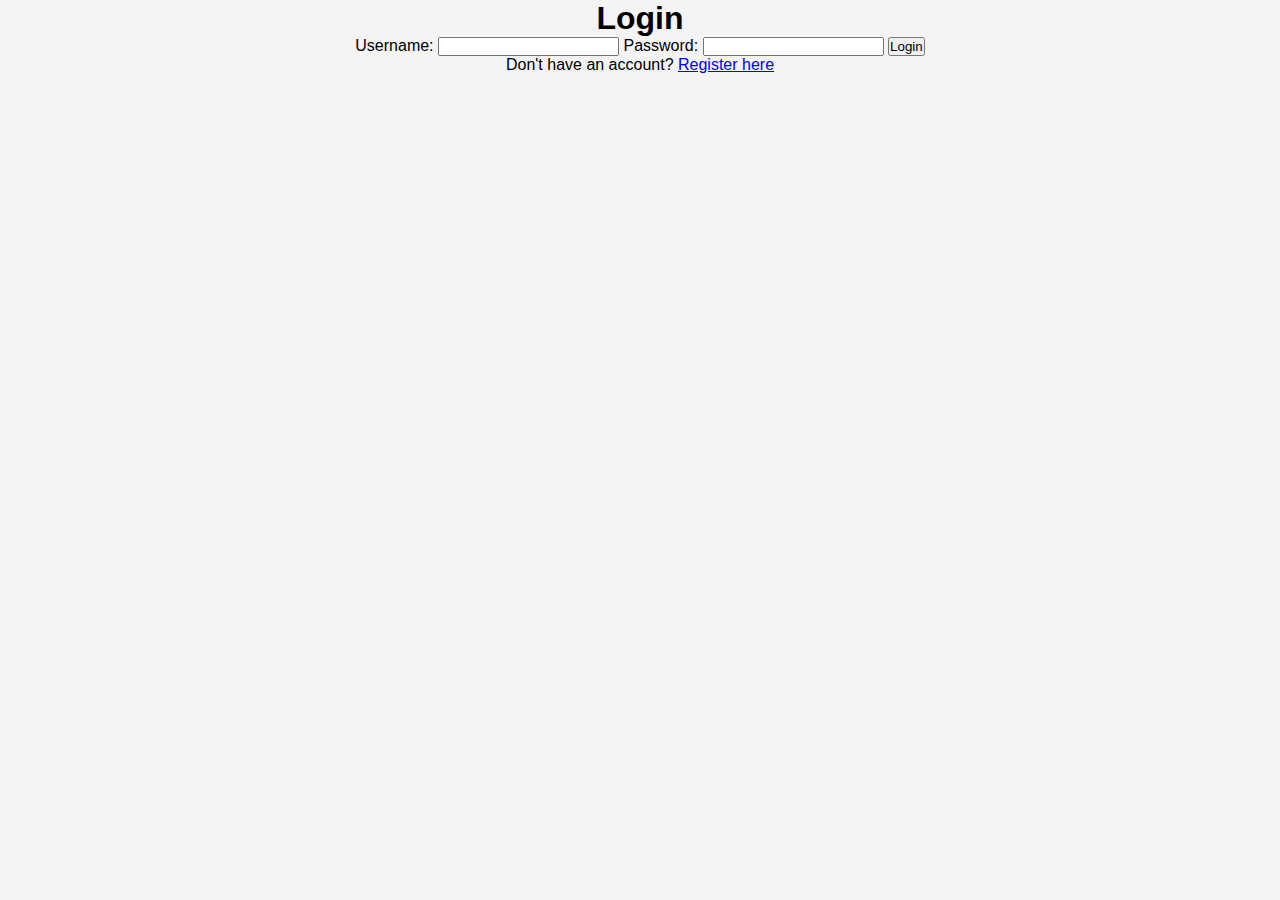
==== public/login.html @ 2b6a7617 "Add files via upload" ====
<!DOCTYPE html>
<html lang="en">
<head>
    <meta charset="UTF-8">
    <meta name="viewport" content="width=device-width, initial-scale=1.0">
    <title>Login</title>
    <link rel="stylesheet" href="style.css">
</head>
<body>
    <h1>Login</h1>
    <form id="login-form">
        <label for="username">Username:</label>
        <input type="text" id="username" required>
        
        <label for="password">Password:</label>
        <input type="password" id="password" required>
        
        <button type="submit">Login</button>
    </form>
    <p>Don't have an account? <a href="register.html">Register here</a></p>
    <script>
        const form = document.getElementById('login-form');
        form.addEventListener('submit', async (e) => {
            e.preventDefault();
            const username = document.getElementById('username').value;
            const password = document.getElementById('password').value;

            const response = await fetch('/api/auth/login', {
                method: 'POST',
                headers: {
                    'Content-Type': 'application/json',
                },
                body: JSON.stringify({ username, password }),
            });

            const data = await response.json();
            if (data.token) {
                // Check if the user has already played the game
                const scoreResponse = await fetch(`/api/scores?username=${username}`);
                if (scoreResponse.ok) {
                    alert('You have already played the game.'); // Alert user
                    return; // Do not redirect
                }
                localStorage.setItem('username', username); // Store username
                // Redirect to the game page
                window.location.href = 'index.html';
            } else {
                alert('Login failed!'); // Show error on login failure
            }
        });
    </script>
</body>
</html>
---- public/style.css ----
* {
  margin: 0;
  padding: 0;
  box-sizing: border-box;
}

html, body {
  height: 100%;
  width: 100%;
}

body {
  font-family: Arial, sans-serif;
  text-align: center;
  background-color: #f4f4f4;
}

#game {
  max-width: 600px;
  margin: 0 auto;
  padding: 20px;
  background-color: white;
  border-radius: 10px;
  box-shadow: 0 0 10px rgba(0, 0, 0, 0.1);
}

#question {
  font-size: 24px;
  margin-bottom: 10px;
}

#options button {
  display: block;
  width: 100%;
  margin: 5px 0;
  padding: 10px;
  font-size: 18px;
  cursor: pointer;
}

/* You can add styles for correct and wrong answers if needed */
.correct {
  background-color: green; /* Green for correct answer */
}

.wrong {
  background-color: red; /* Red for wrong answer */
}
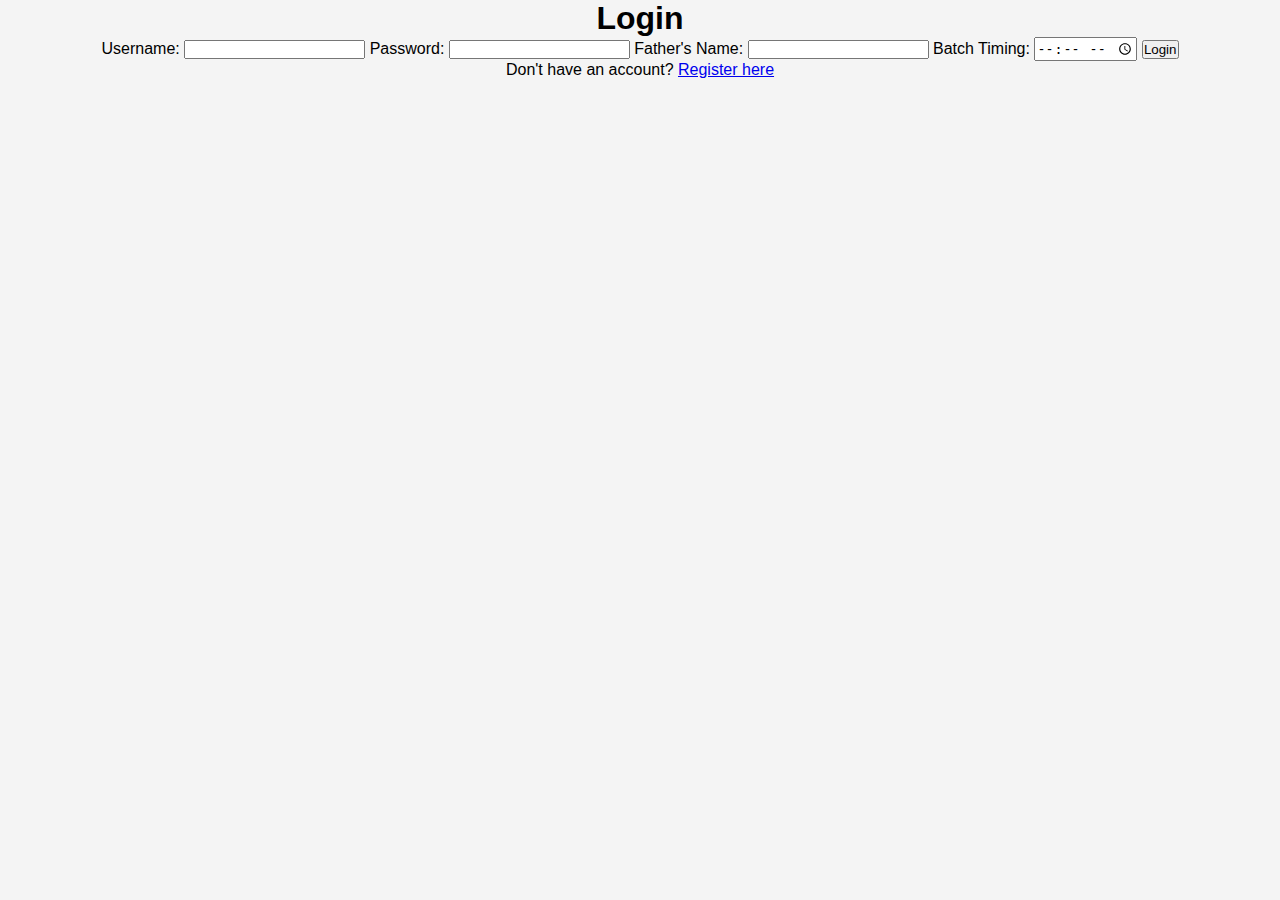
==== commit 76b09200: "Add files via upload" ====
--- a/public/login.html
+++ b/public/login.html
@@ -14,6 +14,13 @@
         
         <label for="password">Password:</label>
         <input type="password" id="password" required>
+
+        <label for="fathername">Father's Name:</label>
+        <input type="text" id="fathername" required>
+
+        <label for="batchTiming">Batch Timing:</label> <!-- Update the label -->
+        <input type="time" id="batchTiming" required> <!-- Update the id -->
+
         
         <button type="submit">Login</button>
     </form>
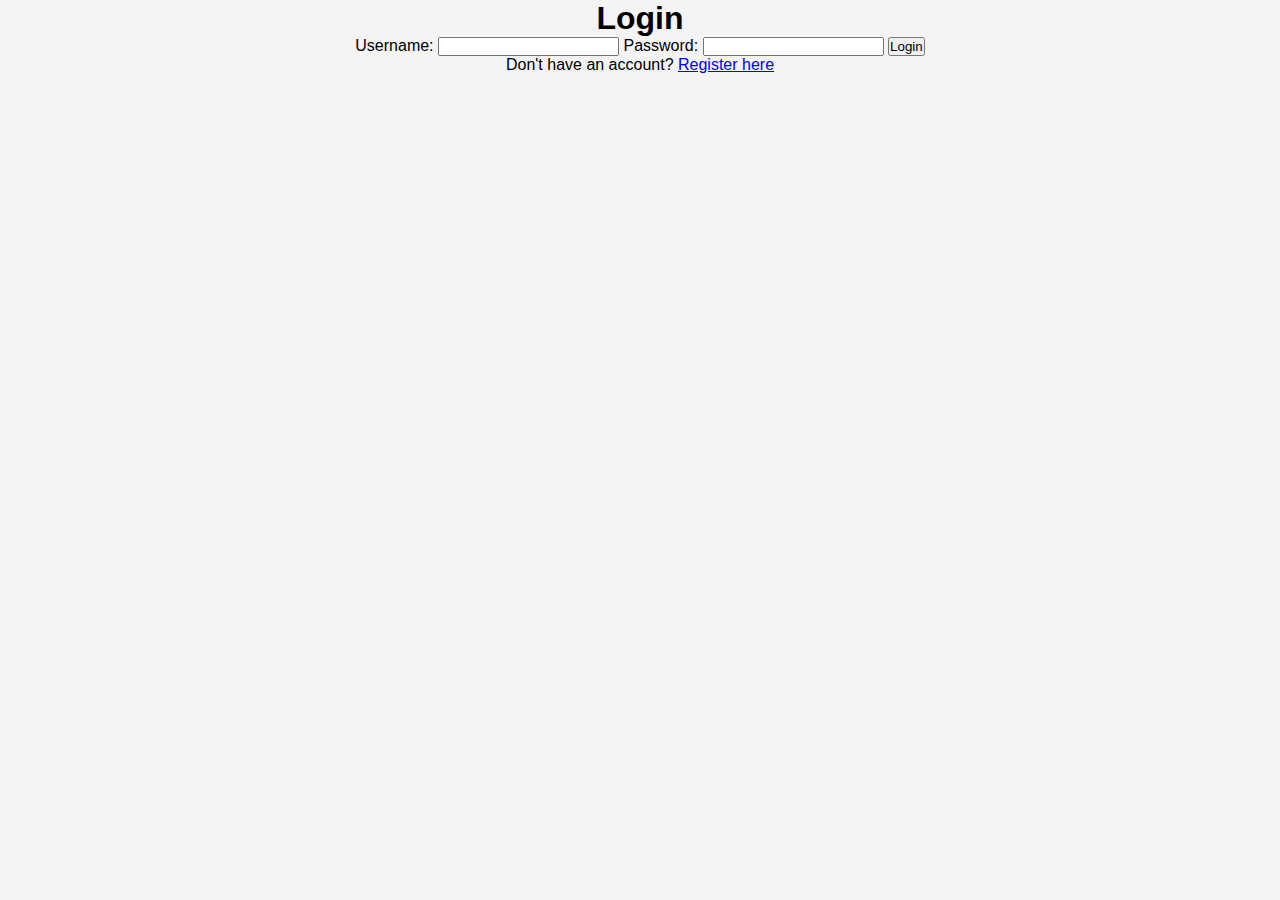
==== commit 5c2bf68b: "Add files via upload" ====
--- a/public/login.html
+++ b/public/login.html
@@ -14,13 +14,6 @@
         
         <label for="password">Password:</label>
         <input type="password" id="password" required>
-
-        <label for="fathername">Father's Name:</label>
-        <input type="text" id="fathername" required>
-
-        <label for="batchTiming">Batch Timing:</label> <!-- Update the label -->
-        <input type="time" id="batchTiming" required> <!-- Update the id -->
-
         
         <button type="submit">Login</button>
     </form>
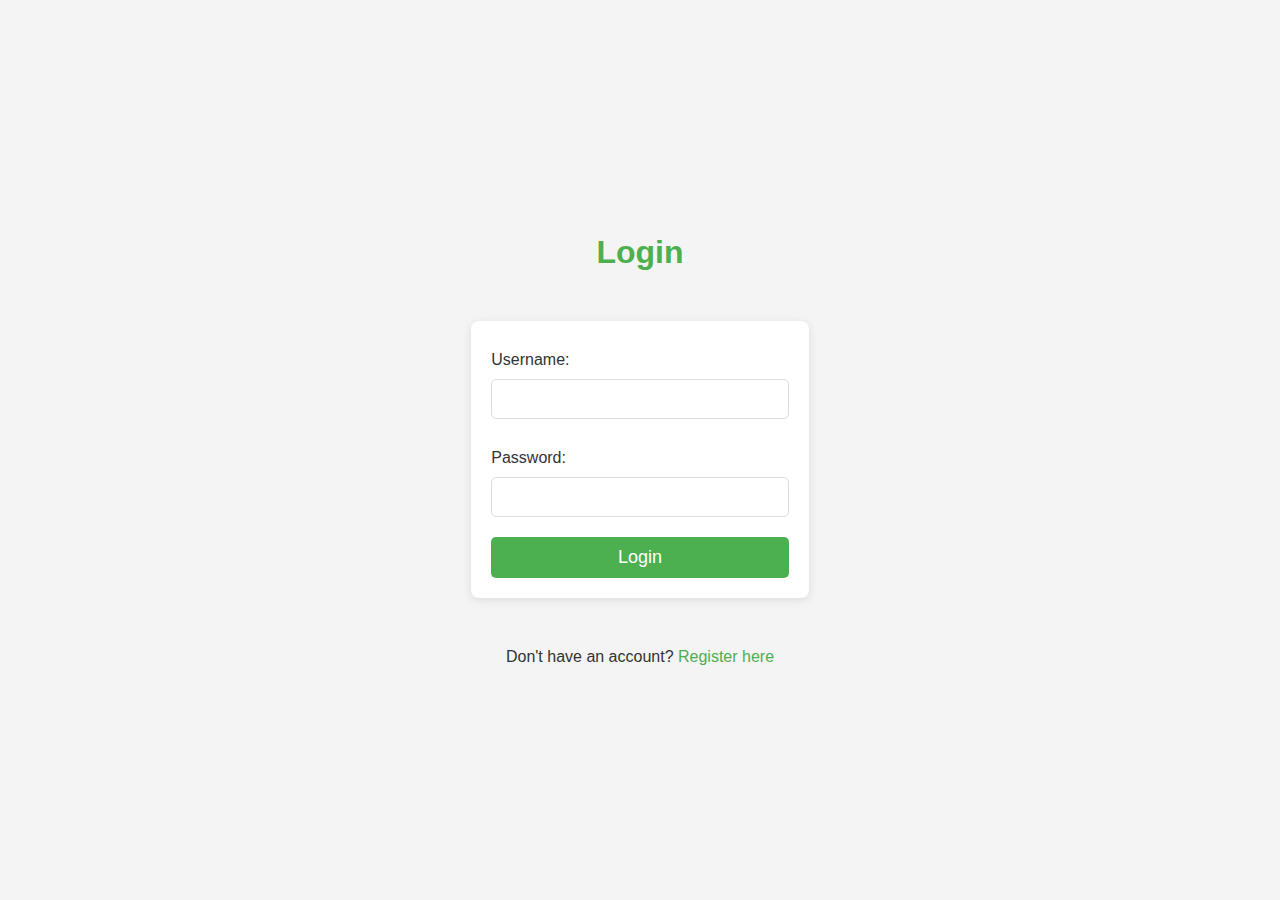
==== commit 2fd90e37: "Add files via upload" ====
--- a/public/login.html
+++ b/public/login.html
@@ -5,6 +5,7 @@
     <meta name="viewport" content="width=device-width, initial-scale=1.0">
     <title>Login</title>
     <link rel="stylesheet" href="style.css">
+    <link rel="shortcut icon" href="img.jpeg" type="image/x-icon">
 </head>
 <body>
     <h1>Login</h1>
--- a/public/style.css
+++ b/public/style.css
@@ -10,39 +10,160 @@
 }
 
 body {
-  font-family: Arial, sans-serif;
-  text-align: center;
-  background-color: #f4f4f4;
+    font-family: 'Arial', sans-serif;
+    background-color: #f4f4f4;
+    color: #333;
+    margin: 0;
+    padding: 0;
+    display: flex;
+    flex-direction: column;
+    justify-content: center;
+    align-items: center;
 }
 
-#game {
-  max-width: 600px;
-  margin: 0 auto;
-  padding: 20px;
-  background-color: white;
-  border-radius: 10px;
-  box-shadow: 0 0 10px rgba(0, 0, 0, 0.1);
+#game-container {
+  max-width: 600px; /* Max width for the game container */
+  margin: 50px auto; /* Centering the container */
+  padding: 20px; /* Padding inside the container */
+  background-color: #fff; /* Background color */
+  border-radius: 8px; /* Rounded corners */
+  box-shadow: 0 2px 10px rgba(0, 0, 0, 0.2); /* Shadow for depth */
+}
+
+
+#timer {
+  font-size: 24px; /* Font size for the timer */
+  text-align: center; /* Centering the timer text */
+  margin-bottom: 20px; /* Space below the timer */
+  color: #4CAF50; /* Timer color */
 }
 
 #question {
-  font-size: 24px;
-  margin-bottom: 10px;
+  font-size: 20px;
+  margin-bottom: 20px;
 }
 
 #options button {
-  display: block;
-  width: 100%;
-  margin: 5px 0;
-  padding: 10px;
-  font-size: 18px;
-  cursor: pointer;
+  width: 100%; /* Full width for option buttons */
+  padding: 15px; /* Padding inside buttons */
+  margin: 10px 0; /* Space between buttons */
+  border: none; /* Removing border */
+  border-radius: 5px; /* Rounded corners */
+  background-color: #2d9f31; /* Background color for buttons */
+  font-size: 18px; /* Font size for buttons */
+  cursor: pointer; /* Pointer cursor on hover */
+  transition: background-color 0.3s; /* Transition effect */
+}
+
+#options button:hover {
+  background-color: #0d5910; /* Darker shade on hover */
 }
 
 /* You can add styles for correct and wrong answers if needed */
 .correct {
-  background-color: green; /* Green for correct answer */
+  background-color: #00ff08; /* Green for correct answer */
 }
 
 .wrong {
-  background-color: red; /* Red for wrong answer */
+  background-color: rgb(231, 70, 70); /* Red for wrong answer */
 }
+
+form {
+  max-width: 400px;
+  margin: 50px auto;
+  padding: 20px;
+  background-color: #fff;
+  border-radius: 8px;
+  box-shadow: 0 2px 10px rgba(0, 0, 0, 0.1);
+}
+
+h1 {
+  text-align: center;
+  color: #4CAF50;
+}
+
+/* Form Labels */
+label {
+  margin: 10px 0 5px;
+  display: block;
+}
+
+/* Form Inputs */
+input[type="text"],
+input[type="password"] {
+  width: 100%;
+  padding: 10px;
+  margin: 5px 0 20px;
+  border: 1px solid #ddd;
+  border-radius: 5px;
+  font-size: 16px;
+}
+
+/* Button Styles */
+button {
+  width: 100%;
+  padding: 10px;
+  background-color: #4CAF50;
+  color: white;
+  border: none;
+  border-radius: 5px;
+  font-size: 18px;
+  cursor: pointer;
+  transition: background-color 0.3s;
+}
+
+button:hover {
+  background-color: #45a049;
+}
+
+/* Link Styles */
+p {
+  text-align: center;
+}
+
+a {
+  color: #4CAF50;
+  text-decoration: none;
+}
+
+a:hover {
+  text-decoration: underline;
+}
+
+/* Responsive Styles */
+@media (max-width: 600px) {
+  form {
+      margin: 20px;
+      padding: 15px;
+  }
+
+  h1 {
+      font-size: 24px;
+  }
+
+  input[type="text"],
+  input[type="password"] {
+      font-size: 14px;
+  }
+
+  button {
+      font-size: 16px;
+  }
+}
+
+#game-container {
+  margin: 20px; /* Adjust margin for small screens */
+  padding: 15px; /* Adjust padding */
+}
+
+#timer {
+  font-size: 20px; /* Smaller font for timer */
+}
+
+#question {
+  font-size: 18px; /* Smaller font for question */
+}
+
+#options button {
+  font-size: 16px; /* Smaller font for buttons */
+}